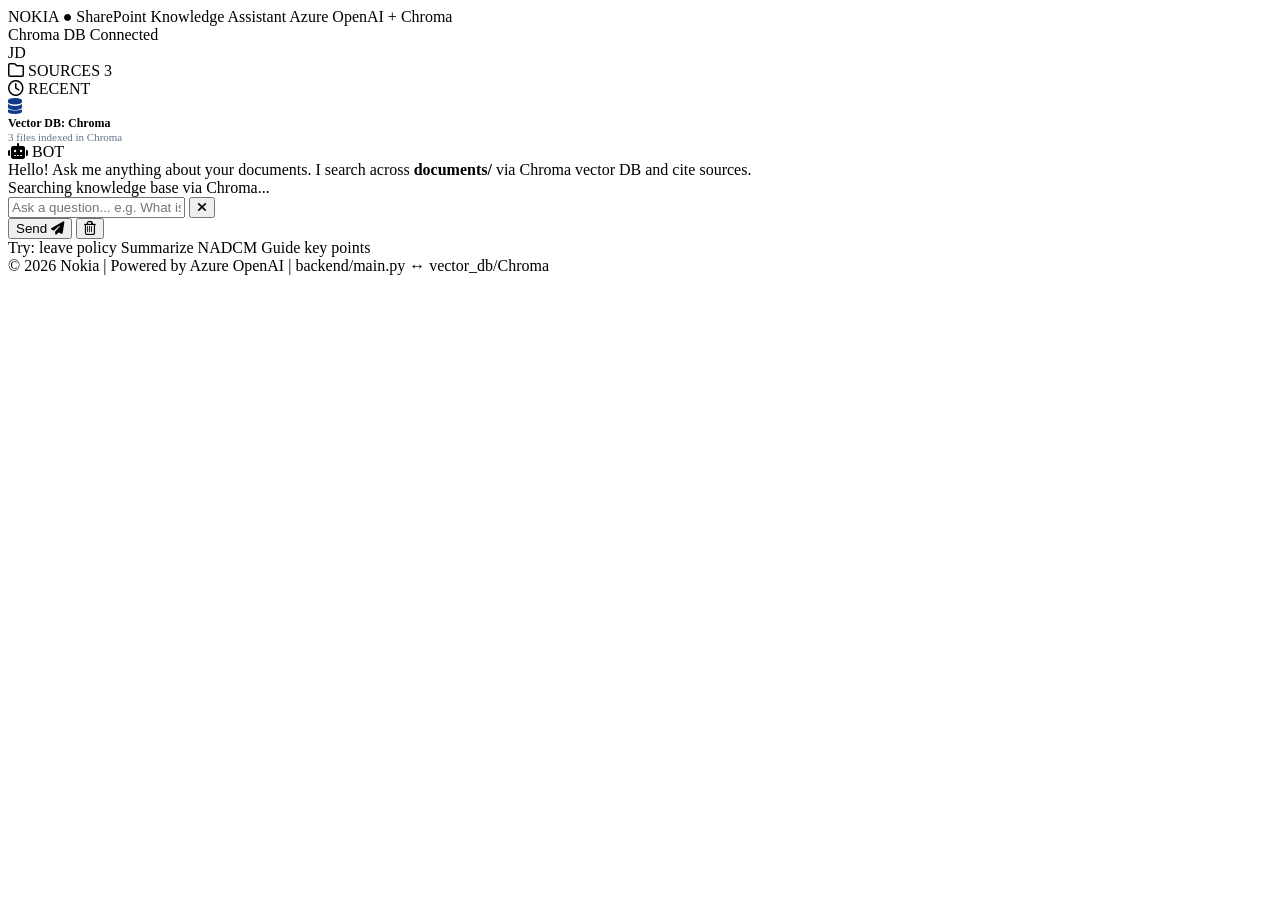
==== frontend/Index.html @ e3dce9ec "push to testing-chat private repo" ====
<!DOCTYPE html>
<html lang="en">
<head>
    <meta charset="UTF-8">
    <meta name="viewport" content="width=device-width, initial-scale=1.0">
    <title>Nokia | SharePoint Knowledge Assistant</title>
    <link rel="stylesheet" href="https://cdnjs.cloudflare.com/ajax/libs/font-awesome/6.5.1/css/all.min.css">
    <link rel="stylesheet" href="style.css">
</head>
<body>
<div class="app-container">
    <!-- Top Header -->
    <header class="top-header">
        <div class="header-left">
            <span class="nokia-logo">NOKIA</span>
            <span class="separator">●</span>
            <span class="title">SharePoint Knowledge Assistant</span>
            <span class="badge">Azure OpenAI + Chroma</span>
        </div>
        <div class="header-right">
            <span class="status-badge"><span class="dot"></span> Chroma DB Connected</span>
            <div class="avatar">JD</div>
        </div>
    </header>

    <div class="main-layout">
        <!-- Sidebar -->
        <aside class="sidebar">
            <div class="sidebar-section">
                <div class="section-header">
                    <i class="fa-regular fa-folder"></i> SOURCES
                    <span class="count" id="sourceCount">3</span>
                </div>
                <div class="sources-list" id="sourcesList">
                    <!-- Filled by JS -->
                </div>
            </div>

            <div class="sidebar-section">
                <div class="section-header"><i class="fa-regular fa-clock"></i> RECENT</div>
                <div class="recent-list" id="recentList"></div>
            </div>

            <div class="sidebar-footer">
                <div class="vector-box">
                    <i class="fa-solid fa-database" style="color:#123A8A"></i>
                    <div>
                        <div style="font-weight:700;font-size:12px">Vector DB: Chroma</div>
                        <div style="font-size:11px;color:#64748b" id="docStats">3 files indexed in Chroma</div>
                    </div>
                </div>
            </div>
        </aside>

        <!-- Chat Area -->
        <section class="chat-wrapper">
            <div class="chat-container" id="chatContainer">
                <div class="bot-message">
                    <div class="bot-label"><i class="fa-solid fa-robot"></i> BOT</div>
                    <div>Hello! Ask me anything about your documents. I search across <b>documents/</b> via Chroma vector DB and cite sources.</div>
                </div>
            </div>

            <div class="thinking hidden" id="thinking">
                <span class="dot-anim"></span> Searching knowledge base via Chroma...
            </div>

            <div class="input-area">
                <div class="input-box">
                    <input type="text" id="questionInput" placeholder="Ask a question... e.g. What is in NADCM_Guide.pdf?" autocomplete="off">
                    <button class="clear-btn" onclick="clearInput()"><i class="fa-solid fa-xmark"></i></button>
                </div>
                <button class="send-btn" onclick="sendMessage()">Send <i class="fa-solid fa-paper-plane"></i></button>
                <button class="trash-btn" onclick="clearChat()"><i class="fa-regular fa-trash-can"></i></button>
            </div>

            <div class="try-row">
                Try: <span onclick="setInput('leave policy')">leave policy</span> <span onclick="setInput('Summarize NADCM Guide')">Summarize NADCM Guide</span> <span onclick="setInput('key points')">key points</span>
            </div>

            <footer class="app-footer">© 2026 Nokia | Powered by Azure OpenAI | backend/main.py ↔ vector_db/Chroma</footer>
        </section>
    </div>
</div>
<script src="app.js"></script>
</body>
</html>
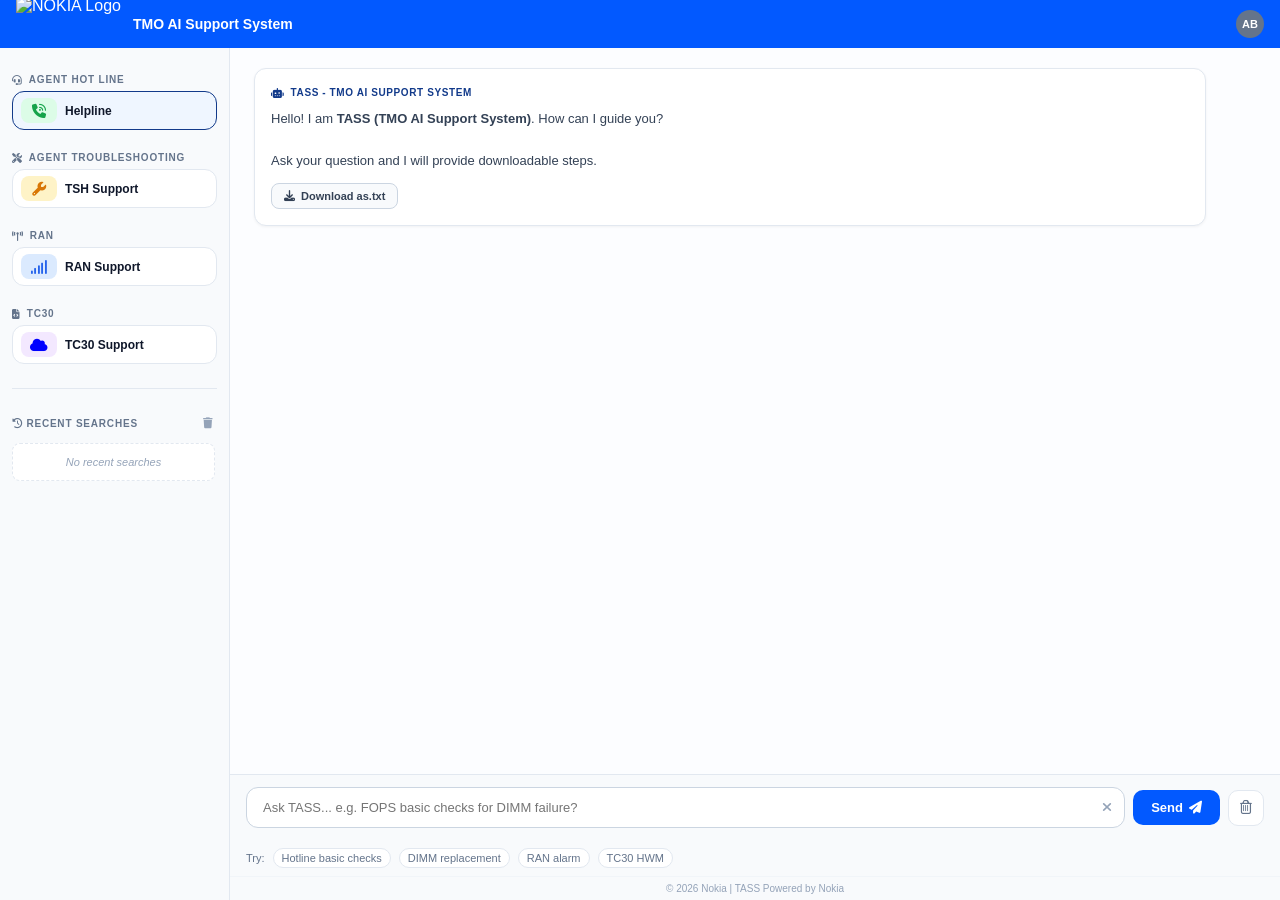
==== commit aa982c6c: "v3" ====
--- a/frontend/Index.html
+++ b/frontend/Index.html
@@ -3,71 +3,105 @@
 <head>
     <meta charset="UTF-8">
     <meta name="viewport" content="width=device-width, initial-scale=1.0">
-    <title>Nokia | SharePoint Knowledge Assistant</title>
+    <title>NOKIA - TMO AI Support System</title>
     <link rel="stylesheet" href="https://cdnjs.cloudflare.com/ajax/libs/font-awesome/6.5.1/css/all.min.css">
-    <link rel="stylesheet" href="style.css">
+    <link rel="stylesheet" href="Style.css">
 </head>
 <body>
 <div class="app-container">
-    <!-- Top Header -->
     <header class="top-header">
         <div class="header-left">
-            <span class="nokia-logo">NOKIA</span>
-            <span class="separator">●</span>
-            <span class="title">SharePoint Knowledge Assistant</span>
-            <span class="badge">Azure OpenAI + Chroma</span>
+            <span class="nokia-logo">
+				<img src="/nokia.png" alt="NOKIA Logo" />
+</span>
+            <span class="title">TMO AI Support System</span>
         </div>
         <div class="header-right">
-            <span class="status-badge"><span class="dot"></span> Chroma DB Connected</span>
-            <div class="avatar">JD</div>
+            <div class="avatar">AB</div>
         </div>
     </header>
 
     <div class="main-layout">
-        <!-- Sidebar -->
+        <!-- LEFT PAN - NEW DESIGN WITHOUT SOURCES -->
         <aside class="sidebar">
             <div class="sidebar-section">
-                <div class="section-header">
-                    <i class="fa-regular fa-folder"></i> SOURCES
-                    <span class="count" id="sourceCount">3</span>
-                </div>
-                <div class="sources-list" id="sourcesList">
-                    <!-- Filled by JS -->
+                <div class="section-header"><i class="fa-solid fa-headset"></i> AGENT HOT LINE</div>
+                <div class="nav-card active" onclick="setPrompt('hotline')">
+                      <div class="nav-icon hotline"><i class="fa-solid fa-phone-volume"></i></div>
+                    <div class="nav-info">
+                        <div class="nav-title">Helpline</div>
+                    </div>
                 </div>
             </div>
 
             <div class="sidebar-section">
-                <div class="section-header"><i class="fa-regular fa-clock"></i> RECENT</div>
-                <div class="recent-list" id="recentList"></div>
-            </div>
-
-            <div class="sidebar-footer">
-                <div class="vector-box">
-                    <i class="fa-solid fa-database" style="color:#123A8A"></i>
-                    <div>
-                        <div style="font-weight:700;font-size:12px">Vector DB: Chroma</div>
-                        <div style="font-size:11px;color:#64748b" id="docStats">3 files indexed in Chroma</div>
+                <div class="section-header"><i class="fa-solid fa-screwdriver-wrench"></i> AGENT TROUBLESHOOTING</div>
+                <div class="nav-card" onclick="setPrompt('troubleshoot')">
+                    <div class="nav-icon troubleshoot"><i class="fa-solid fas fa-wrench"></i></div>
+                    <div class="nav-info">
+                        <div class="nav-title"> TSH Support</div>
                     </div>
                 </div>
             </div>
-        </aside>
 
-        <!-- Chat Area -->
-        <section class="chat-wrapper">
-            <div class="chat-container" id="chatContainer">
-                <div class="bot-message">
-                    <div class="bot-label"><i class="fa-solid fa-robot"></i> BOT</div>
-                    <div>Hello! Ask me anything about your documents. I search across <b>documents/</b> via Chroma vector DB and cite sources.</div>
+            <div class="sidebar-section">
+                <div class="section-header"><i class="fa-solid fa-tower-broadcast"></i> RAN</div>
+                <div class="nav-card" onclick="setPrompt('ran')">
+                    <div class="nav-icon ran"><i class="fa-solid fa-signal"></i></div>
+                    <div class="nav-info">
+                        <div class="nav-title">RAN Support</div>
+                    </div>
                 </div>
             </div>
 
-            <div class="thinking hidden" id="thinking">
-                <span class="dot-anim"></span> Searching knowledge base via Chroma...
+            <div class="sidebar-section">
+                <div class="section-header"><i class="fa-solid fa-file-code"></i> TC30</div>
+                <div class="nav-card" onclick="setPrompt('tc30')">
+                    <div class="nav-icon tc30"><i class="fa-solid fa-cloud" style="color:blue;"></i></div>
+                    <div class="nav-info">
+                        <div class="nav-title"> TC30 Support</div>
+                    </div>
+                </div>
             </div>
+
+            <!-- RECENT SEARCHES SECTION -->
+            <div class="sidebar-section recent-section">
+                <div class="section-header recent-header">
+                    <span><i class="fa-solid fa-clock-rotate-left"></i> RECENT SEARCHES</span>
+                    <button class="clear-history-btn" onclick="clearRecentSearches()" title="Clear history">
+                        <i class="fa-solid fa-trash"></i>
+                    </button>
+                </div>
+                <div class="recent-searches-list" id="recentSearchesList">
+                    <!-- JS will inject items here -->
+                    <div class="empty-recent">No recent searches</div>
+                </div>
+            </div>
+           
+        </aside>
+
+        <!-- RIGHT CHAT AREA - TTSS -->
+        <section class="chat-wrapper">
+            
+<div class="chat-container" id="chatContainer">
+    <!-- This static div will be REMOVED on click -->
+    <div class="ttss-message" id="defaultWelcome">
+        <div class="ttss-label"><i class="fa-solid fa-robot"></i> TASS - TMO AI SUPPORT SYSTEM</div>
+        <div>Hello! I am <b>TASS (TMO AI Support System)</b>. How can I guide you?<br><br>Ask your question and I will provide downloadable steps.</div>
+        <button class="download-btn" onclick="downloadText(this)"><i class="fa-solid fa-download"></i> Download as.txt</button>
+    </div>
+
+    <!-- This will be shown after click -->
+    <div class="ttss-message hidden" id="selectedTopicPanel" style="display:none"></div>
+
+    <!-- Chat messages go here -->
+    <div id="chatMessages"></div>
+</div>
+            <div class="thinking hidden" id="thinking"><span class="dot-anim"></span> TASS searching knowledge base via Chroma...</div>
 
             <div class="input-area">
                 <div class="input-box">
-                    <input type="text" id="questionInput" placeholder="Ask a question... e.g. What is in NADCM_Guide.pdf?" autocomplete="off">
+                    <input type="text" id="questionInput" placeholder="Ask TASS... e.g. FOPS basic checks for DIMM failure?" autocomplete="off" onkeydown="if(event.key==='Enter') sendMessage()">
                     <button class="clear-btn" onclick="clearInput()"><i class="fa-solid fa-xmark"></i></button>
                 </div>
                 <button class="send-btn" onclick="sendMessage()">Send <i class="fa-solid fa-paper-plane"></i></button>
@@ -75,13 +109,13 @@
             </div>
 
             <div class="try-row">
-                Try: <span onclick="setInput('leave policy')">leave policy</span> <span onclick="setInput('Summarize NADCM Guide')">Summarize NADCM Guide</span> <span onclick="setInput('key points')">key points</span>
+                Try: <span onclick="setInput('Agent Hot line - basic checks')">Hotline basic checks</span> <span onclick="setInput('DIMM replacement steps')">DIMM replacement</span> <span onclick="setInput('RAN alarm cell down')">RAN alarm</span> <span onclick="setInput('TC30 HWM installation steps')">TC30 HWM</span>
             </div>
 
-            <footer class="app-footer">© 2026 Nokia | Powered by Azure OpenAI | backend/main.py ↔ vector_db/Chroma</footer>
+            <footer class="app-footer">© 2026 Nokia | TASS Powered by Nokia </footer>
         </section>
     </div>
 </div>
-<script src="app.js"></script>
+<script src="App.js"></script>
 </body>
 </html>
--- a/frontend/Style.css
+++ b/frontend/Style.css
@@ -0,0 +1,75 @@
+/* TTSS - TMO TSS Support System - No SOURCES, 4 new panels + Recent Searches */
+* { margin:0; padding:0; box-sizing:border-box; font-family:'Segoe UI',Inter,sans-serif; }
+body { background:#f1f5f9; height:100vh; overflow:hidden; }
+.app-container { display:flex; flex-direction:column; height:100vh; }
+.top-header { background:#0259FF; color:white; height:48px; display:flex; align-items:center; justify-content:space-between; padding:0 16px; }
+.header-left { display:flex; align-items:center; gap:12px; }
+.nokia-logo { display: flex; align-items: left; }
+.nokia-logo img { height: 55px; width: auto; object-fit: contain; }
+.title { font-size:14px; font-weight:700; }
+.header-right { display:flex; align-items:center; gap:12px; }
+.avatar { width:28px; height:28px; background:#64748b; border-radius:50%; display:flex; align-items:center; justify-content:center; font-size:11px; font-weight:700; }
+
+.main-layout { display:flex; flex:1; overflow:hidden; }
+.sidebar { width:230px; background:#f8fafc; border-right:1px solid #e2e8f0; display:flex; flex-direction:column; overflow-y:auto; padding:12px; gap:8px; }
+.section-header { font-size:10px; font-weight:800; color:#64748b; letter-spacing:0.8px; display:flex; align-items:center; gap:6px; margin:14px 0 6px; }
+.nav-card { background:white; border:1px solid #e2e8f0; border-radius:12px; padding:6px 8px; display:flex; gap:8px; align-items:center; cursor:pointer; transition:0.15s; }
+.nav-card.active { border-color:#123A8A; background:#eff6ff; }
+.nav-card:hover { border-color:#93c5fd; }
+.nav-icon { width:36px; height:25px; border-radius:8px; display:flex; align-items:center; justify-content:center; font-size:14px; }
+.nav-icon.hotline { background:#dcfce7; color:#16a34a; }
+.nav-icon.troubleshoot { background:#fef3c7; color:#d97706; }
+.nav-icon.ran { background:#dbeafe; color:#2563eb; }
+.nav-icon.tc30 { background:#f3e8ff; color:#9333ea; }
+.nav-title { font-size:12px; font-weight:700; color:#0f172a; }
+
+/* --- RECENT SEARCHES STYLES --- */
+.recent-section { margin-top: 16px; border-top: 1px solid #e2e8f0; padding-top: 12px; flex:1; display:flex; flex-direction:column; min-height: 180px; }
+.recent-header { justify-content: space-between; }
+.clear-history-btn { background:none; border:none; color:#94a3b8; cursor:pointer; font-size:11px; padding:2px 4px; }
+.clear-history-btn:hover { color:#ef4444; }
+.recent-searches-list { display:flex; flex-direction:column; gap:6px; margin-top:6px; overflow-y:auto; max-height: 300px; padding-right:2px; }
+.empty-recent { font-size:11px; color:#94a3b8; text-align:center; padding:12px; font-style:italic; background:white; border:1px dashed #e2e8f0; border-radius:8px; }
+.recent-item { background:white; border:1px solid #e2e8f0; border-radius:10px; padding:8px 10px; cursor:pointer; display:flex; justify-content:space-between; align-items:flex-start; gap:8px; transition:0.15s; }
+.recent-item:hover { border-color:#0259FF; background:#f0f7ff; }
+.recent-item-left { display:flex; gap:6px; flex:1; min-width:0; }
+.recent-item-left i { color:#64748b; font-size:10px; margin-top:3px; }
+.recent-text { font-size:11.5px; color:#334155; font-weight:500; line-height:1.3; overflow:hidden; text-overflow:ellipsis; display:-webkit-box; -webkit-line-clamp:2; -webkit-box-orient:vertical; }
+.recent-time { font-size:9.5px; color:#94a3b8; white-space:nowrap; margin-top:1px; font-weight:600; }
+
+/* Chat wrapper */
+.chat-wrapper { flex:1; display:flex; flex-direction:column; background:white; position:relative; }
+.chat-container { flex:1; overflow-y:auto; padding:20px 24px; background:#fcfdff; display:flex; flex-direction:column; gap:14px; }
+.ttss-message { background:white; border:1px solid #e2e8f0; border-radius:12px; padding:16px; font-size:13px; line-height:1.6; color:#334155; box-shadow:0 1px 3px rgba(0,0,0,0.05); max-width:95%; position:relative; }
+.ttss-label { font-size:10px; font-weight:900; color:#123A8A; margin-bottom:8px; letter-spacing:0.6px; display:flex; align-items:center; gap:6px; }
+
+/* User bubble with time on right */
+.user-message-wrap { display:flex; justify-content:flex-end; width:100%; }
+.user-bubble { display:flex; flex-direction:column; align-items:flex-end; max-width:75%; gap:4px; }
+.user-text { background:#123A8A; color:white; padding:10px 14px; border-radius:18px 18px 4px 18px; font-size:13px; }
+.message-time { font-size:10px; color:#94a3b8; font-weight:500; display:flex; align-items:center; gap:4px; }
+.message-time.right { align-self:flex-end; }
+.message-time.left { align-self:flex-start; margin-left:2px; }
+
+/* TASS message with time */
+.tass-message-wrap { display:flex; flex-direction:column; max-width:95%; gap:4px; }
+.tass-message-wrap .ttss-message { max-width:100%; }
+
+.download-btn { margin-top:12px; background:#f8fafc; border:1px solid #cbd5e1; padding:6px 12px; border-radius:8px; font-size:11px; font-weight:600; cursor:pointer; display:flex; align-items:center; gap:6px; color:#334155; }
+.download-btn:hover { background:#123A8A; color:white; border-color:#123A8A; }
+.thinking { padding:8px 24px; font-size:12px; color:#64748b; display:flex; gap:8px; align-items:center; }
+.hidden { display:none; }
+.dot-anim { width:6px; height:6px; background:#123A8A; border-radius:50%; animation:pulse 1.5s infinite; }
+@keyframes pulse { 0%,100%{opacity:1} 50%{opacity:0.3} }
+.input-area { padding:12px 16px; border-top:1px solid #e2e8f0; display:flex; gap:8px; align-items:center; background:#f8fafc; }
+.input-box { flex:1; background:white; border:1px solid #cbd5e1; border-radius:12px; display:flex; align-items:center; padding:0 12px; }
+.input-box input { flex:1; border:none; outline:none; padding:12px 4px; font-size:13px; }
+.input-box:focus-within { border-color:#123A8A; }
+.clear-btn { background:none; border:none; color:#94a3b8; cursor:pointer; }
+.send-btn { background:#0259FF; color:white; border:none; padding:10px 18px; border-radius:10px; font-size:13px; font-weight:600; cursor:pointer; display:flex; gap:6px; align-items:center; }
+.send-btn:hover { background:#0e2f6e; }
+.trash-btn { background:white; border:1px solid #e2e8f0; width:36px; height:36px; border-radius:10px; cursor:pointer; color:#64748b; }
+.try-row { padding:8px 16px; font-size:11px; color:#64748b; display:flex; gap:8px; align-items:center; background:#f8fafc; flex-wrap:wrap; }
+.try-row span { background:white; border:1px solid #e2e8f0; padding:3px 8px; border-radius:12px; cursor:pointer; font-size:11px; }
+.try-row span:hover { border-color:#123A8A; color:#123A8A; }
+.app-footer { text-align:center; font-size:10px; color:#94a3b8; padding:6px; background:#f8fafc; border-top:1px solid #f1f5f9; }
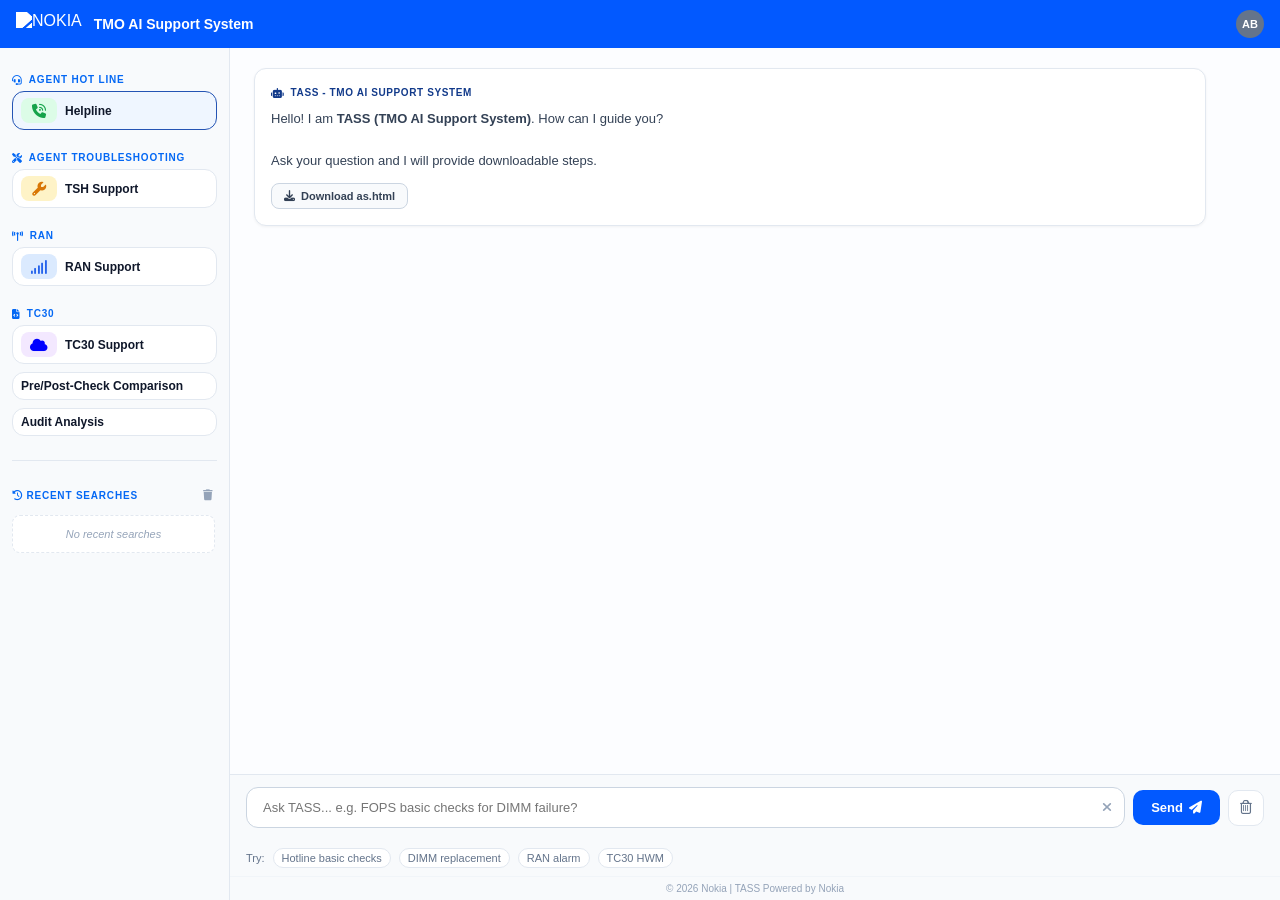
==== commit f397af49: "audit analysis 28 logics done" ====
--- a/frontend/Index.html
+++ b/frontend/Index.html
@@ -6,112 +6,92 @@
     <title>NOKIA - TMO AI Support System</title>
     <link rel="stylesheet" href="https://cdnjs.cloudflare.com/ajax/libs/font-awesome/6.5.1/css/all.min.css">
     <link rel="stylesheet" href="Style.css">
+    <script src="https://cdn.jsdelivr.net/npm/xlsx@0.18.5/dist/xlsx.full.min.js"></script>
 </head>
 <body>
 <div class="app-container">
     <header class="top-header">
         <div class="header-left">
-            <span class="nokia-logo">
-				<img src="/nokia.png" alt="NOKIA Logo" />
-</span>
+            <span class="nokia-logo"><img src="https://upload.wikimedia.org/wikipedia/commons/thumb/b/b0/Nokia_logo_%282023%29.svg/2560px-Nokia_logo_%282023%29.svg.png" alt="NOKIA" style="height:24px; filter:brightness(0) invert(1)" /></span>
             <span class="title">TMO AI Support System</span>
         </div>
-        <div class="header-right">
-            <div class="avatar">AB</div>
-        </div>
+        <div class="header-right"><div class="avatar">AB</div></div>
     </header>
 
     <div class="main-layout">
-        <!-- LEFT PAN - NEW DESIGN WITHOUT SOURCES -->
         <aside class="sidebar">
             <div class="sidebar-section">
                 <div class="section-header"><i class="fa-solid fa-headset"></i> AGENT HOT LINE</div>
                 <div class="nav-card active" onclick="setPrompt('hotline')">
                       <div class="nav-icon hotline"><i class="fa-solid fa-phone-volume"></i></div>
-                    <div class="nav-info">
-                        <div class="nav-title">Helpline</div>
-                    </div>
+                    <div class="nav-info"><div class="nav-title">Helpline</div></div>
                 </div>
             </div>
-
             <div class="sidebar-section">
                 <div class="section-header"><i class="fa-solid fa-screwdriver-wrench"></i> AGENT TROUBLESHOOTING</div>
                 <div class="nav-card" onclick="setPrompt('troubleshoot')">
                     <div class="nav-icon troubleshoot"><i class="fa-solid fas fa-wrench"></i></div>
-                    <div class="nav-info">
-                        <div class="nav-title"> TSH Support</div>
-                    </div>
+                    <div class="nav-info"><div class="nav-title"> TSH Support</div></div>
                 </div>
             </div>
-
             <div class="sidebar-section">
                 <div class="section-header"><i class="fa-solid fa-tower-broadcast"></i> RAN</div>
                 <div class="nav-card" onclick="setPrompt('ran')">
                     <div class="nav-icon ran"><i class="fa-solid fa-signal"></i></div>
-                    <div class="nav-info">
-                        <div class="nav-title">RAN Support</div>
-                    </div>
+                    <div class="nav-info"><div class="nav-title">RAN Support</div></div>
                 </div>
             </div>
-
             <div class="sidebar-section">
                 <div class="section-header"><i class="fa-solid fa-file-code"></i> TC30</div>
                 <div class="nav-card" onclick="setPrompt('tc30')">
                     <div class="nav-icon tc30"><i class="fa-solid fa-cloud" style="color:blue;"></i></div>
-                    <div class="nav-info">
-                        <div class="nav-title"> TC30 Support</div>
-                    </div>
+                    <div class="nav-info"><div class="nav-title"> TC30 Support</div></div>
+                </div>
+            </div>
+            <div class="sidebar-section">
+                <div class="nav-card" onclick="setPrompt('Comparison')">
+                    <div class="nav-info"><div class="nav-title"> Pre/Post-Check Comparison</div></div>
+                </div>
+            </div>
+            <div class="sidebar-section">
+                <div class="nav-card" onclick="setPrompt('Audit')">
+                    <div class="nav-info"><div class="nav-title"> Audit Analysis</div></div>
                 </div>
             </div>
 
-            <!-- RECENT SEARCHES SECTION -->
             <div class="sidebar-section recent-section">
                 <div class="section-header recent-header">
                     <span><i class="fa-solid fa-clock-rotate-left"></i> RECENT SEARCHES</span>
-                    <button class="clear-history-btn" onclick="clearRecentSearches()" title="Clear history">
-                        <i class="fa-solid fa-trash"></i>
-                    </button>
+                    <button class="clear-history-btn" onclick="clearRecentSearches()" title="Clear history"><i class="fa-solid fa-trash"></i></button>
                 </div>
-                <div class="recent-searches-list" id="recentSearchesList">
-                    <!-- JS will inject items here -->
-                    <div class="empty-recent">No recent searches</div>
-                </div>
+                <div class="recent-searches-list" id="recentSearchesList"><div class="empty-recent">No recent searches</div></div>
             </div>
-           
         </aside>
 
-        <!-- RIGHT CHAT AREA - TTSS -->
         <section class="chat-wrapper">
-            
-<div class="chat-container" id="chatContainer">
-    <!-- This static div will be REMOVED on click -->
-    <div class="ttss-message" id="defaultWelcome">
-        <div class="ttss-label"><i class="fa-solid fa-robot"></i> TASS - TMO AI SUPPORT SYSTEM</div>
-        <div>Hello! I am <b>TASS (TMO AI Support System)</b>. How can I guide you?<br><br>Ask your question and I will provide downloadable steps.</div>
-        <button class="download-btn" onclick="downloadText(this)"><i class="fa-solid fa-download"></i> Download as.txt</button>
-    </div>
-
-    <!-- This will be shown after click -->
-    <div class="ttss-message hidden" id="selectedTopicPanel" style="display:none"></div>
-
-    <!-- Chat messages go here -->
-    <div id="chatMessages"></div>
-</div>
+            <div class="chat-container" id="chatContainer">
+                <div class="ttss-message" id="defaultWelcome">
+                    <div class="ttss-label"><i class="fa-solid fa-robot"></i> TASS - TMO AI SUPPORT SYSTEM</div>
+                    <div>Hello! I am <b>TASS (TMO AI Support System)</b>. How can I guide you?<br><br>Ask your question and I will provide downloadable steps.</div>
+                    <button class="download-btn" onclick="downloadAsHtml(this)"><i class="fa-solid fa-download"></i> Download as.html</button>
+                </div>
+                <div class="ttss-message hidden" id="selectedTopicPanel" style="display:none"></div>
+                <div id="chatMessages"></div>
+            </div>
             <div class="thinking hidden" id="thinking"><span class="dot-anim"></span> TASS searching knowledge base via Chroma...</div>
 
-            <div class="input-area">
+            <div class="input-area" id="inputArea">
                 <div class="input-box">
-                    <input type="text" id="questionInput" placeholder="Ask TASS... e.g. FOPS basic checks for DIMM failure?" autocomplete="off" onkeydown="if(event.key==='Enter') sendMessage()">
+                    <input type="text" id="questionInput" placeholder="Ask TASS... e.g. FOPS basic checks for DIMM failure?" autocomplete="off">
                     <button class="clear-btn" onclick="clearInput()"><i class="fa-solid fa-xmark"></i></button>
                 </div>
                 <button class="send-btn" onclick="sendMessage()">Send <i class="fa-solid fa-paper-plane"></i></button>
                 <button class="trash-btn" onclick="clearChat()"><i class="fa-regular fa-trash-can"></i></button>
             </div>
 
-            <div class="try-row">
+            <div class="try-row" id="tryRow">
                 Try: <span onclick="setInput('Agent Hot line - basic checks')">Hotline basic checks</span> <span onclick="setInput('DIMM replacement steps')">DIMM replacement</span> <span onclick="setInput('RAN alarm cell down')">RAN alarm</span> <span onclick="setInput('TC30 HWM installation steps')">TC30 HWM</span>
             </div>
-
             <footer class="app-footer">© 2026 Nokia | TASS Powered by Nokia </footer>
         </section>
     </div>
--- a/frontend/Style.css
+++ b/frontend/Style.css
@@ -1,4 +1,4 @@
-/* TTSS - TMO TSS Support System - No SOURCES, 4 new panels + Recent Searches */
+/* TTSS - TMO TSS Support System */
 * { margin:0; padding:0; box-sizing:border-box; font-family:'Segoe UI',Inter,sans-serif; }
 body { background:#f1f5f9; height:100vh; overflow:hidden; }
 .app-container { display:flex; flex-direction:column; height:100vh; }
@@ -9,12 +9,11 @@
 .title { font-size:14px; font-weight:700; }
 .header-right { display:flex; align-items:center; gap:12px; }
 .avatar { width:28px; height:28px; background:#64748b; border-radius:50%; display:flex; align-items:center; justify-content:center; font-size:11px; font-weight:700; }
-
 .main-layout { display:flex; flex:1; overflow:hidden; }
 .sidebar { width:230px; background:#f8fafc; border-right:1px solid #e2e8f0; display:flex; flex-direction:column; overflow-y:auto; padding:12px; gap:8px; }
-.section-header { font-size:10px; font-weight:800; color:#64748b; letter-spacing:0.8px; display:flex; align-items:center; gap:6px; margin:14px 0 6px; }
+.section-header { font-size:10px; font-weight:800; color:#0468f4; letter-spacing:0.8px; display:flex; align-items:center; gap:6px; margin:14px 0 6px; }
 .nav-card { background:white; border:1px solid #e2e8f0; border-radius:12px; padding:6px 8px; display:flex; gap:8px; align-items:center; cursor:pointer; transition:0.15s; }
-.nav-card.active { border-color:#123A8A; background:#eff6ff; }
+.nav-card.active { border-color:#2454b4; background:#eff6ff; }
 .nav-card:hover { border-color:#93c5fd; }
 .nav-icon { width:36px; height:25px; border-radius:8px; display:flex; align-items:center; justify-content:center; font-size:14px; }
 .nav-icon.hotline { background:#dcfce7; color:#16a34a; }
@@ -22,8 +21,6 @@
 .nav-icon.ran { background:#dbeafe; color:#2563eb; }
 .nav-icon.tc30 { background:#f3e8ff; color:#9333ea; }
 .nav-title { font-size:12px; font-weight:700; color:#0f172a; }
-
-/* --- RECENT SEARCHES STYLES --- */
 .recent-section { margin-top: 16px; border-top: 1px solid #e2e8f0; padding-top: 12px; flex:1; display:flex; flex-direction:column; min-height: 180px; }
 .recent-header { justify-content: space-between; }
 .clear-history-btn { background:none; border:none; color:#94a3b8; cursor:pointer; font-size:11px; padding:2px 4px; }
@@ -36,25 +33,18 @@
 .recent-item-left i { color:#64748b; font-size:10px; margin-top:3px; }
 .recent-text { font-size:11.5px; color:#334155; font-weight:500; line-height:1.3; overflow:hidden; text-overflow:ellipsis; display:-webkit-box; -webkit-line-clamp:2; -webkit-box-orient:vertical; }
 .recent-time { font-size:9.5px; color:#94a3b8; white-space:nowrap; margin-top:1px; font-weight:600; }
-
-/* Chat wrapper */
 .chat-wrapper { flex:1; display:flex; flex-direction:column; background:white; position:relative; }
 .chat-container { flex:1; overflow-y:auto; padding:20px 24px; background:#fcfdff; display:flex; flex-direction:column; gap:14px; }
 .ttss-message { background:white; border:1px solid #e2e8f0; border-radius:12px; padding:16px; font-size:13px; line-height:1.6; color:#334155; box-shadow:0 1px 3px rgba(0,0,0,0.05); max-width:95%; position:relative; }
 .ttss-label { font-size:10px; font-weight:900; color:#123A8A; margin-bottom:8px; letter-spacing:0.6px; display:flex; align-items:center; gap:6px; }
-
-/* User bubble with time on right */
 .user-message-wrap { display:flex; justify-content:flex-end; width:100%; }
 .user-bubble { display:flex; flex-direction:column; align-items:flex-end; max-width:75%; gap:4px; }
 .user-text { background:#123A8A; color:white; padding:10px 14px; border-radius:18px 18px 4px 18px; font-size:13px; }
 .message-time { font-size:10px; color:#94a3b8; font-weight:500; display:flex; align-items:center; gap:4px; }
 .message-time.right { align-self:flex-end; }
 .message-time.left { align-self:flex-start; margin-left:2px; }
-
-/* TASS message with time */
 .tass-message-wrap { display:flex; flex-direction:column; max-width:95%; gap:4px; }
 .tass-message-wrap .ttss-message { max-width:100%; }
-
 .download-btn { margin-top:12px; background:#f8fafc; border:1px solid #cbd5e1; padding:6px 12px; border-radius:8px; font-size:11px; font-weight:600; cursor:pointer; display:flex; align-items:center; gap:6px; color:#334155; }
 .download-btn:hover { background:#123A8A; color:white; border-color:#123A8A; }
 .thinking { padding:8px 24px; font-size:12px; color:#64748b; display:flex; gap:8px; align-items:center; }
@@ -73,3 +63,29 @@
 .try-row span { background:white; border:1px solid #e2e8f0; padding:3px 8px; border-radius:12px; cursor:pointer; font-size:11px; }
 .try-row span:hover { border-color:#123A8A; color:#123A8A; }
 .app-footer { text-align:center; font-size:10px; color:#94a3b8; padding:6px; background:#f8fafc; border-top:1px solid #f1f5f9; }
+input[type="file"] { font-size:11px; }
+#compareResult pre { white-space: pre-wrap; word-break: break-all; }
+.audit-toolbar { display:flex; justify-content:space-between; align-items:center; gap:12px; flex-wrap:wrap; margin:14px 0; background:#f8fafc; border:1px solid #e2e8f0; border-radius:10px; padding:10px 12px; }
+.audit-upload-btn { background:#0259FF; color:white; border:none; padding:10px 18px; border-radius:8px; font-size:12px; font-weight:700; cursor:pointer; display:flex; align-items:center; gap:8px; transition:0.15s; }
+.audit-upload-btn:hover { background:#123A8A; }
+.audit-download-group { display:flex; gap:8px; flex-wrap:wrap; }
+.audit-download-btn { background:#0f172a; color:white; border:none; padding:8px 14px; border-radius:8px; font-size:11px; font-weight:600; cursor:pointer; display:flex; align-items:center; gap:6px; }
+.audit-download-btn.secondary { background:white; color:#0f172a; border:1px solid #cbd5e1; }
+.audit-download-btn.secondary:hover { border-color:#0f172a; background:#f8fafc; }
+.audit-upload-area { border: 2px dashed #94a3b8; border-radius: 12px; padding: 28px; text-align: center; background: #fcfdff; transition: 0.2s; cursor: pointer; margin: 4px 0 10px; }
+.audit-upload-area:hover, .audit-upload-area.drag-over { border-color: #0259FF; background: #eff6ff; }
+.audit-stats-grid { display: grid; grid-template-columns: repeat(auto-fill, minmax(150px, 1fr)); gap: 10px; margin: 14px 0; }
+.audit-stat-card { background: #f8fafc; border: 1px solid #e2e8f0; border-radius: 10px; padding: 10px 12px; }
+.audit-stat-card .stat-label { font-size:10px; color:#64748b; font-weight:700; text-transform:uppercase; letter-spacing:0.5px; }
+.audit-stat-card .stat-value { font-size:18px; font-weight:800; color:#0f172a; margin-top:4px; }
+.audit-table-wrap { overflow: auto; max-height: 400px; border: 1px solid #e2e8f0; border-radius: 10px; margin-top:12px; }
+.audit-table { width:100%; border-collapse:collapse; font-size:12px; }
+.audit-table th { background:#0f172a; color:white; position:sticky; top:0; padding:8px 10px; text-align:left; white-space:nowrap; }
+.audit-table td { padding:6px 10px; border-bottom:1px solid #f1f5f9; white-space:nowrap; max-width:220px; overflow:hidden; text-overflow:ellipsis; }
+.audit-table tr:nth-child(even){ background:#f8fafc; }
+.audit-badge { display:inline-block; padding:2px 8px; border-radius:20px; font-size:10px; font-weight:700; }
+.audit-badge.ok { background:#dcfce7; color:#166534; }
+.audit-badge.warn { background:#fef3c7; color:#92400e; }
+.audit-badge.error { background:#fee2e2; color:#991b1b; }
+.audit-btn-secondary { background:white; border:1px solid #cbd5e1; padding:8px 14px; border-radius:8px; font-size:12px; font-weight:600; cursor:pointer; display:flex; align-items:center; gap:6px; }
+.audit-btn-secondary:hover { border-color:#0f172a; }
